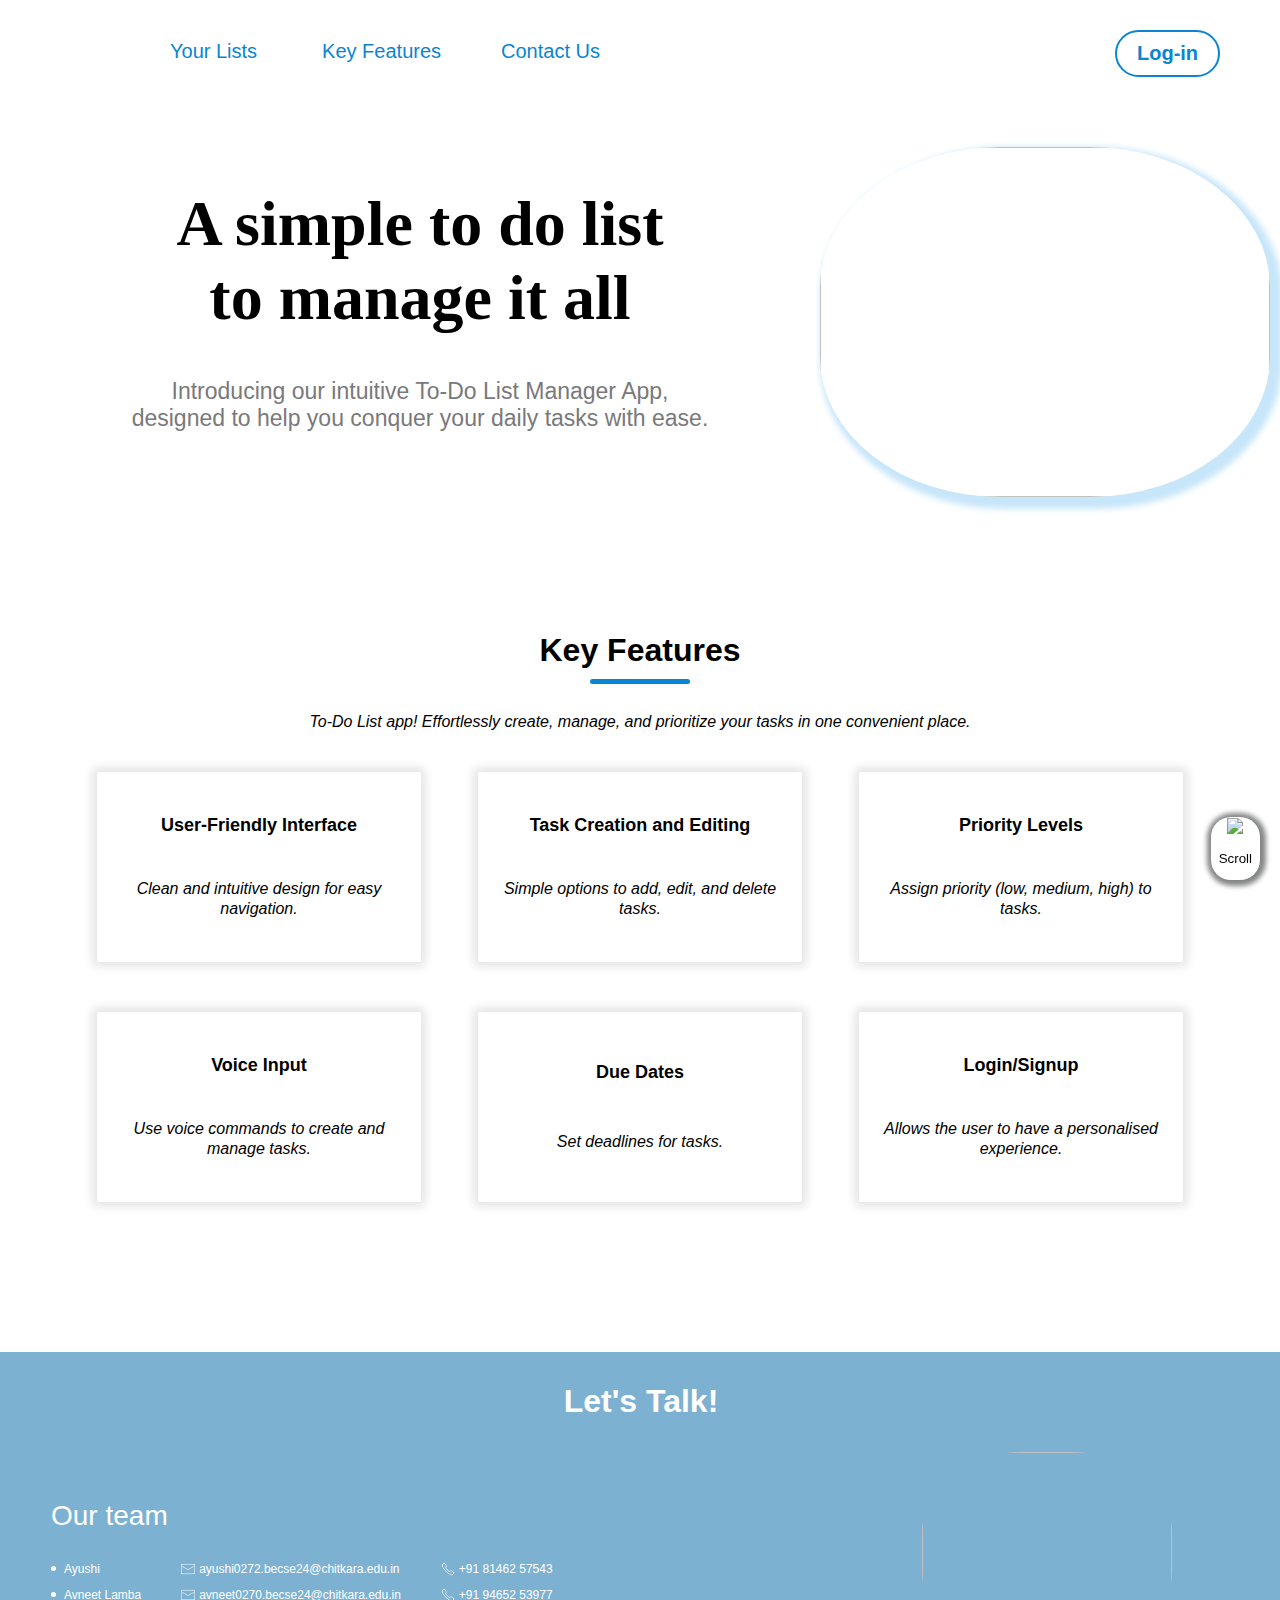
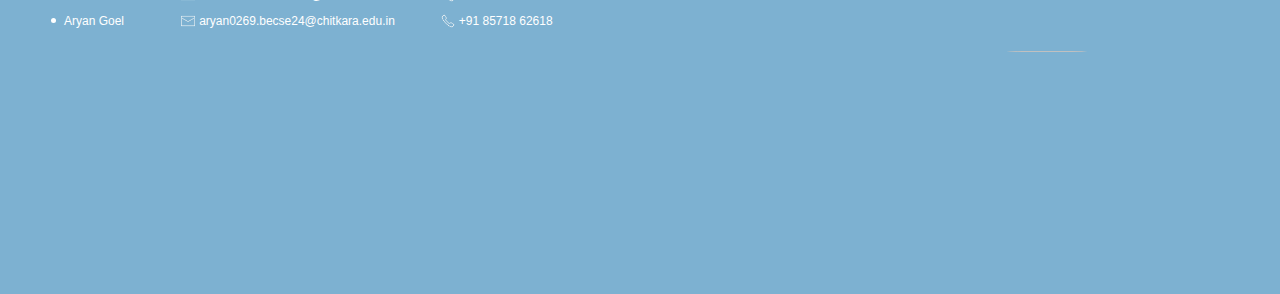
==== index.html @ 2ff58431 "Add files via upload" ====
<!DOCTYPE html>
<html>
  <head>
    <title>To-Do List Manager</title>
    <link rel="stylesheet" href="index1.css" />
  </head>

  <body id="hello">
    <div id="button-container">
      <a href="file:///C:/Users/lenovo/Desktop/Project/signin.htm#">
        <button id="list" type="button">Your Lists</button>
      </a>

      <a href="#wrapper">
        <button id="grp" type="button">Key Features</button>
      </a>

      <a href="#contact-info">
        <button id="grp" type="button">Contact Us</button>
      </a>

      <a href="file:///C:/Users/lenovo/Desktop/Project/signin.htm#">
        <button id="signin" type="button"><b>Log-in</b></button>
      </a>
    </div>

    <img
      src="https://cdni.iconscout.com/illustration/premium/thumb/woman-creating-to-do-list-illustration-download-in-svg-png-gif-file-formats--create-time-management-pack-business-illustrations-6451368.png?f=webp"
      id="img1"
    />

    <div id="haha">
      <h1>
        A simple to do list <br />
        to manage it all
      </h1>
    </div>

    <p id="para">
      Introducing our intuitive To-Do List Manager App, <br />
      designed to help you conquer your daily tasks with ease.
    </p>

    <div id="wrapper">
      <span class="title">Key Features</span>
      <div class="borderDiv"></div>
      <i class="description"
        >To-Do List app! Effortlessly create, manage, and prioritize your tasks
        in one convenient place.</i
      >
      <div class="features">
        <div class="feature">
          <span>User-Friendly Interface</span>
          <i>Clean and intuitive design for easy navigation.</i>
        </div>
        <div class="feature">
          <span>Task Creation and Editing</span>
          <i>Simple options to add, edit, and delete tasks.</i>
        </div>
        <div class="feature">
          <span>Priority Levels</span>
          <i>Assign priority (low, medium, high) to tasks.</i>
        </div>
        <div class="feature">
          <span>Voice Input</span>
          <i>Use voice commands to create and manage tasks.</i>
        </div>
        <div class="feature">
          <span>Due Dates</span>
          <i>Set deadlines for tasks.</i>
        </div>
        <div class="feature">
          <span>Login/Signup</span>
          <i>Allows the user to have a personalised experience.</i>
        </div>
      </div>
    </div>

    <footer id="contact-info">
      <div>
        <h1 id="h11">Let's Talk!</h1>
        <!-- <p id="p1">Let's Talk!</p> -->
      </div>

      <img
        src="https://media.istockphoto.com/id/1351018664/video/businesswoman-standing-with-contact-us-application.jpg?s=640x640&k=20&c=5IXMVVEoPcF5iJlO0LCGb33njMbnKpYBkvIZiYfoavY="
        id="img2"
      />

      <div id="members">Our team</div>
      <div id="contact-team">
        <div id="contact-team1">
          <div id="listItem">
            <div id="dot"></div>
            <div>Ayushi</div>
          </div>
          <div id="listItem">
            <div id="dot"></div>
            <div>Avneet Lamba</div>
          </div>
          <div id="listItem">
            <div id="dot"></div>
            <div>Aryan Goel</div>
          </div>
        </div>
        <div id="contact-team2">
          <div id="mailPhone">
            <img src="mail.png" height="14px" width="14px" /><a
              href="mailto:ayushi0272.becse24@chitkara.edu.in"
              id="email"
              >ayushi0272.becse24@chitkara.edu.in</a
            >
          </div>
          <div id="mailPhone">
            <img src="mail.png" height="14px" width="14px" /><a
              href="mailto:avneet0270.becse24@chitkara.edu.in"
              id="email"
            >
              avneet0270.becse24@chitkara.edu.in</a
            >
          </div>
          <div id="mailPhone">
            <img src="mail.png" height="14px" width="14px" /><a
              href="mailto:aryan0269.becse24@chitkara.edu.in"
              id="email"
              >aryan0269.becse24@chitkara.edu.in</a
            >
          </div>
        </div>
        <div id="contact-team3">
          <div id="mailPhone">
            <img src="phone.png" height="14px" width="14px" />+91 81462 57543
          </div>
          <div id="mailPhone">
            <img src="phone.png" height="14px" width="14px" />+91 94652 53977
          </div>
          <div id="mailPhone">
            <img src="phone.png" height="14px" width="14px" />+91 85718 62618
          </div>
        </div>
      </div>

      <a href="#hello">
        <button id="scroll_top" type="button">
          <img src="C:\Users\lenovo\Downloads\icons8-arrow-up-30.png" />
          <p id="p2">Scroll</p>
        </button>
      </a>
    </footer>
  </body>
</html>
---- index1.css ----
#button-container {
  display: flex;
}

#list {
  background-color: transparent;
  color: #0985d1;
  border: none;
  padding: 10px 20px;
  text-align: center;
  text-decoration: none;
  display: inline-block;
  font-size: 20px;
  border-radius: 10px;
  cursor: pointer;
  margin-left: 150px;
  margin-top: 30px;
}

#list:hover {
  box-shadow: 5px 5px #c7e6fa;
  background-color: #91cbf0;
  color: white;
}

#grp {
  background-color: transparent;
  border: none;
  color: #0985d1;
  text-decoration: none;
  display: inline-block;
  cursor: pointer;
  text-align: center;
  font-size: 18px;
  padding: 10px 15px;
  font-size: 20px;
  border-radius: 8px;
  margin-left: 30px;
  margin-top: 30px;
}

#grp:hover {
  box-shadow: 5px 5px #c7e6fa;
  background-color: #91cbf0;
  color: white;
}

#signin {
  background-color: transparent;
  border: 2px solid #0985d1;
  color: #0985d1;
  padding: 10px 20px;
  text-align: center;
  text-decoration: none;
  display: inline-block;
  font-size: 20px;
  border-radius: 50px;
  cursor: pointer;
  margin-left: 500px;
  margin-top: 30px;
}

#signin:hover {
  background-color: #0985d1;
  color: white;
}

#img1 {
  float: right;
  border-radius: 40%;
  width: 450px;
  height: 350px;
  margin-right: 10px;
  margin-top: 70px;
  border: none;
  box-shadow: 6px 6px 6px 6px #c7e6fa;
}

#haha {
  color: black;
  font-size: 32px;
  margin-top: 110px;
  margin-left: 20px;
  text-align: center;
  font-family: Consolas;
}

#para {
  color: #79797b;
  font-size: 23px;
  margin-left: 20px;
  text-align: center;
}

#wrapper {
  display: flex;
  flex-direction: column;
  justify-content: center;
  align-items: center;
  width: 100%;
  margin-top: 200px;
  margin-bottom: 150px;
}

.description {
  margin-top: 28px;
}

.borderDiv {
  width: 100px;
  height: 5px;
  background-color: #0985d1;
  border-radius: 4px;
  margin-top: 10px;
}

.title {
  font-size: 32px;
  font-weight: 600;
}

.features {
  display: flex;
  flex-wrap: wrap;
  gap: 50px;
  justify-content: space-evenly;
  margin-top: 40px;
  max-width: 1100px;
}

.feature {
  height: 190px;
  width: 300px;
  display: flex;
  flex-direction: column;
  justify-content: center;
  align-items: center;
  border-radius: 2px;
  box-shadow: 0 0 10px 5px rgba(0, 0, 0, 0.1);
  text-align: center;
  justify-content: space-evenly;
  padding-left: 12px;
  padding-right: 12px;
}

i {
  line-height: 20px;
}

.feature span {
  font-weight: 600;
  font-size: 18px;
}

body {
  font-family: Arial, sans-serif;
  background-color: white;
  margin: 0;
}

#contact-info {
  background-color: #7db1d1;
  box-shadow: 0 2px 5px rgba(0, 0, 0, 0.1);
  width: 100%;
  height: 60vh;
  margin: auto;
  /* margin-top: 200px; */
  padding: 1px;
  color: white;
  position: relative;
  bottom: 0;
}

#p1 {
  font-size: 20px;
}

#img2 {
  float: right;
  border-radius: 40%;
  width: 250px;
  height: 200px;
  margin-right: 110px;
  margin-bottom: 50px;
  border: none;
  position: absolute;
  right: 0;
  top: 100px;
}

#members {
  margin-left: 50px;
  margin-top: 80px;
  font-size: 28px;
}

#contact-team {
  display: flex;
  flex-direction: row;
  flex-wrap: wrap;
  gap: 40px;
  margin-top: 30px;
  margin-left: 50px;
  font-size: 12px;
}

#mailPhone {
display: flex;
align-items: center;
gap: 4px;
}

#dot {
  height: 5px;
  width: 5px;
  background-color: white;
  border-radius: 100%;
}

#listItem {
  display: flex;
  align-items: center;
  gap: 8px;
}

#contact-team1 {
  display: flex;
  flex-direction: column;
  flex-wrap: wrap;
  gap: 12px;
}

#contact-team2 {
  display: flex;
  flex-direction: column;
  flex-wrap: wrap;
  gap: 12px;
}

#contact-team3 {
  display: flex;
  flex-direction: column;
  flex-wrap: wrap;
  gap: 12px;
}

#email {
  color:white;
  text-decoration: none;
}

#h11 {
  text-align: center;
  color: white;
  margin-top: 30px;
}

p {
  text-align: center;
  color: white;
}

#scroll_top {
  position: fixed;
  right: 20px;
  bottom: 20px;
  background-color: white;
  border-radius: 20px;
  border: none;
  box-shadow: 1px 1px 5px 5px #858686;
  padding-left: 8px;
  padding-right: 8px;
}

#p2 {
  padding: 0;
  color: black;
}

html {
  scroll-behavior: smooth;
}
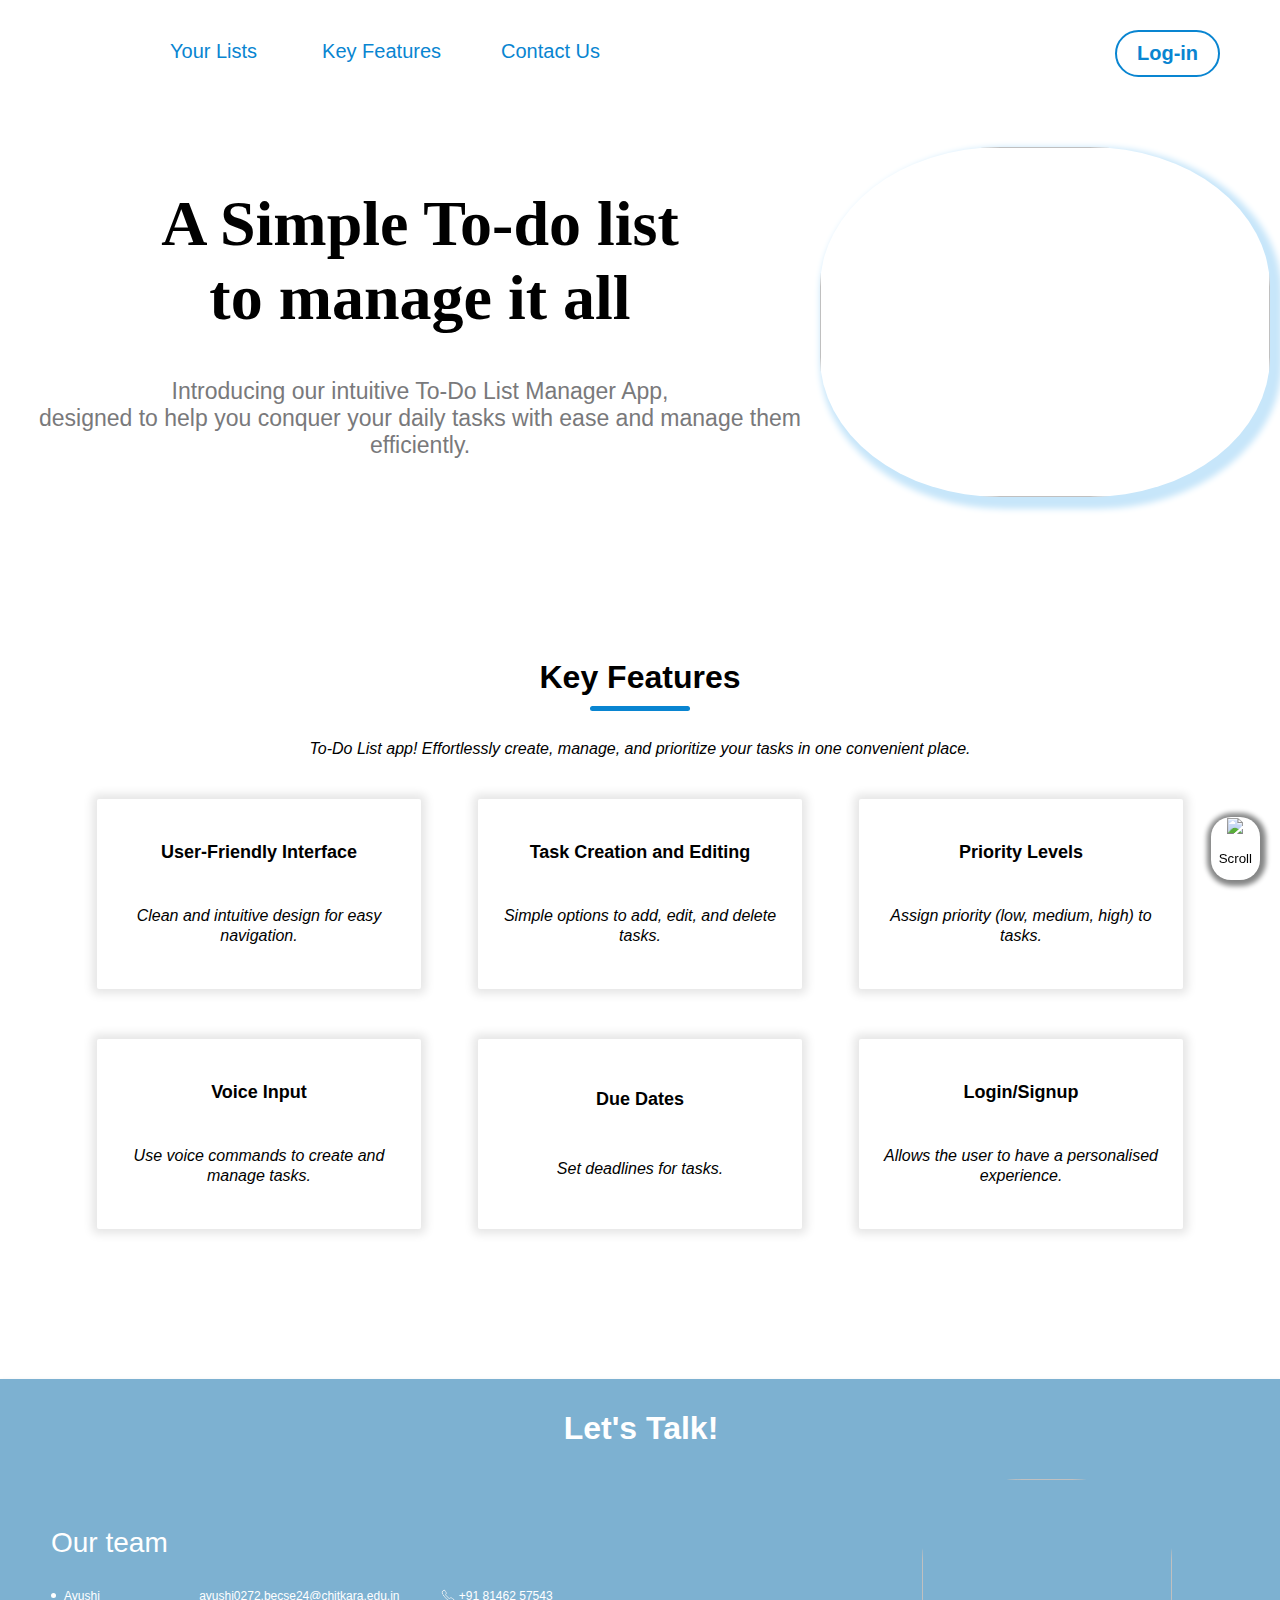
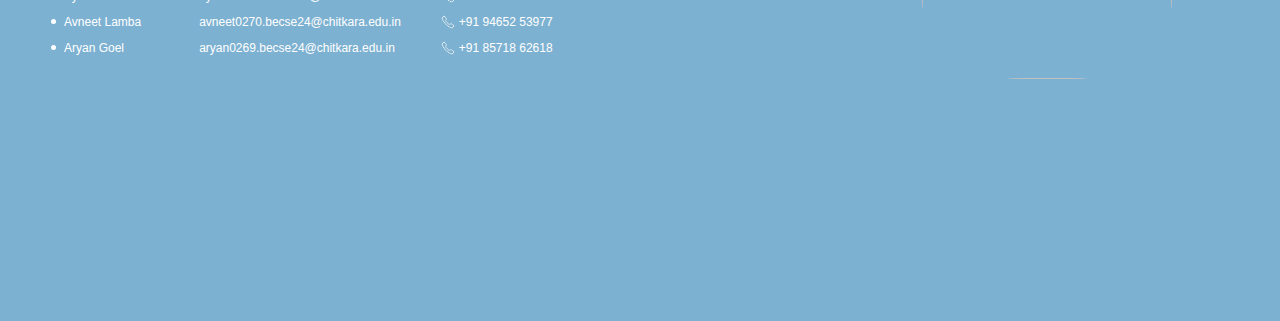
==== commit dc97e297: "Merge pull request #4 from aryangoel0308/main" ====
--- a/index.html
+++ b/index.html
@@ -31,14 +31,14 @@
 
     <div id="haha">
       <h1>
-        A simple to do list <br />
+        A Simple To-do list <br />
         to manage it all
       </h1>
     </div>
 
     <p id="para">
       Introducing our intuitive To-Do List Manager App, <br />
-      designed to help you conquer your daily tasks with ease.
+      designed to help you conquer your daily tasks with ease and manage them efficiently.
     </p>
 
     <div id="wrapper">
